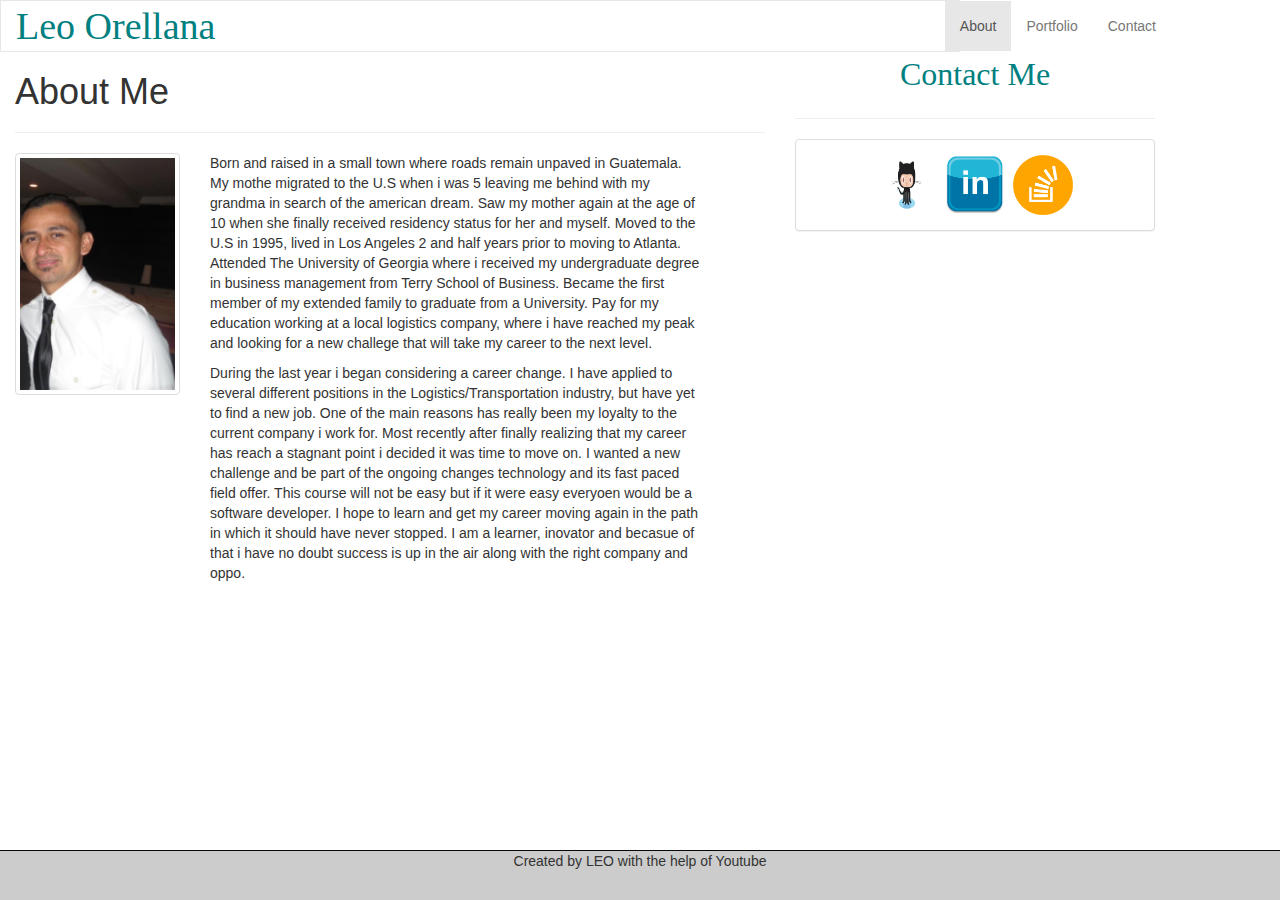
==== aboutme.html @ 57402f6b "boostrap port" ====
<!doctype html>
<html lang="en">
<head>
    <meta charset="UTF-8">
    <meta name="viewport"
          content="width=device-width, user-scalable=no, initial-scale=1.0, maximum-scale=1.0, minimum-scale=1.0">
    <meta http-equiv="X-UA-Compatible" content="ie=edge">
    <title>About Me</title>
    <link rel="stylesheet" href="https://maxcdn.bootstrapcdn.com/bootstrap/3.3.6/css/bootstrap.min.css">
    <link rel="stylesheet" href="index.css"

</head>
<body>

<nav class="navbar navbar-default">
    <div class="container">
        <div class="navbar-header">
            <a class="navbar-brand" href="#">Leo Orellana</a>

        </div>
        <ul class="nav navbar-nav navbar-right">
            <li class="active"><a href="./">About<span class="sr-only">(current)</span></a></li>
            <li><a href="../navbar-static-top/">Portfolio</a></li>
            <li><a href="../navbar-fixed-top/">Contact</a></li>
        </ul>
    </div>
</nav>
<div class="container">
    <div class="row">
        <div class="my col-md-8">
            <h1>About Me</h1>

            <hr>
            <div class="row">
                <div class="col-md-3">
                    <img class="img img-thumbnail" src="images/IMG_2137.jpg" alt ="">
                </div>
                <div class="col-md-8">
                    <p>Born and raised in a small town where roads remain unpaved in Guatemala.  My mothe migrated to the U.S when i was 5
                        leaving me behind with my grandma in search of the american dream.  Saw my mother again at the age of 10 when she
                        finally received residency status for her and myself.  Moved to the U.S in 1995, lived in Los Angeles 2 and half years
                        prior to moving to Atlanta.  Attended The University of Georgia where i received my undergraduate degree in business
                        management from Terry School of Business.  Became the first member of my extended family to graduate from a University.
                        Pay for my education working at a local logistics company, where i have reached my peak and looking for a new challege
                        that will take my career to the next level.</p>
                    <p>During the last year i began considering a career change.  I have applied to several different positions in the
                        Logistics/Transportation industry, but have yet to find a new job.  One of the main reasons has really been my
                        loyalty to the current company i work for.  Most recently after finally realizing that my career has reach a stagnant
                        point i decided it was time to move on.  I wanted a new challenge and be part of the ongoing changes technology
                        and its fast paced field offer.  This course will not be easy but if it were easy everyoen would be a software developer.
                        I hope to learn and get my career moving again in the path in which it should have never stopped.  I am a learner,
                        inovator and becasue of that i have no doubt success is up in the air along with the right company and oppo.

                    </p>
                </div>

            </div>

        </div>
        <div  class="container">
            <div class="row">
                <div class="col-md-4">
                    <p>Contact Me</p>
                    <hr>

                    <div class="panel panel-default">
                        <div class="panel-body">
                            <div class="text-center">
                                <img class="" src="images/github-octocat.png" alt="" style="width: 60px; height: 60px">
                                <img class="" src="images/LinkedIn-emblem.jpg" alt=""style="width: 60px; height: 60px">
                                <img class="" src="images/stackoverflow.jpd.png" alt=""style="width: 60px; height: 60px">
                            </div>
                        </div>
                    </div>
                </div>
            </div>
        </div>
    </div>

    <div class="row">
        <div class="col-lg-12">
    </div>
</div>


<div class="navbar navbar-inverse navbar-fixed-bottom" style="background:#cccccc">
    <div class="container">
    </div>
    <p>
        Created by LEO with the help of Youtube
    </p>
</div>
</body>

</html>
---- index.css ----
col-sm-8{
    font-family: "italic";
}


.navbar {
    margin-right: auto;
    margin-bottom: 0;
    border-radius: 0;
    text-align: right;
}

.navbar-default{
    background: white;
}

.navbar-default .navbar-brand{
    color: teal;
    font-size: 38px;
    font-family: Georgia;
}

body{
    width: 960px;
}
.navbar-fixed-bottom{
    text-align: center;
}

.col-md-8{
    font-family: Arial;
}

.col-md-4{
    font-size: 32px;
    color: teal;
    font-family: "Times New Roman";
    text-align: center;

}
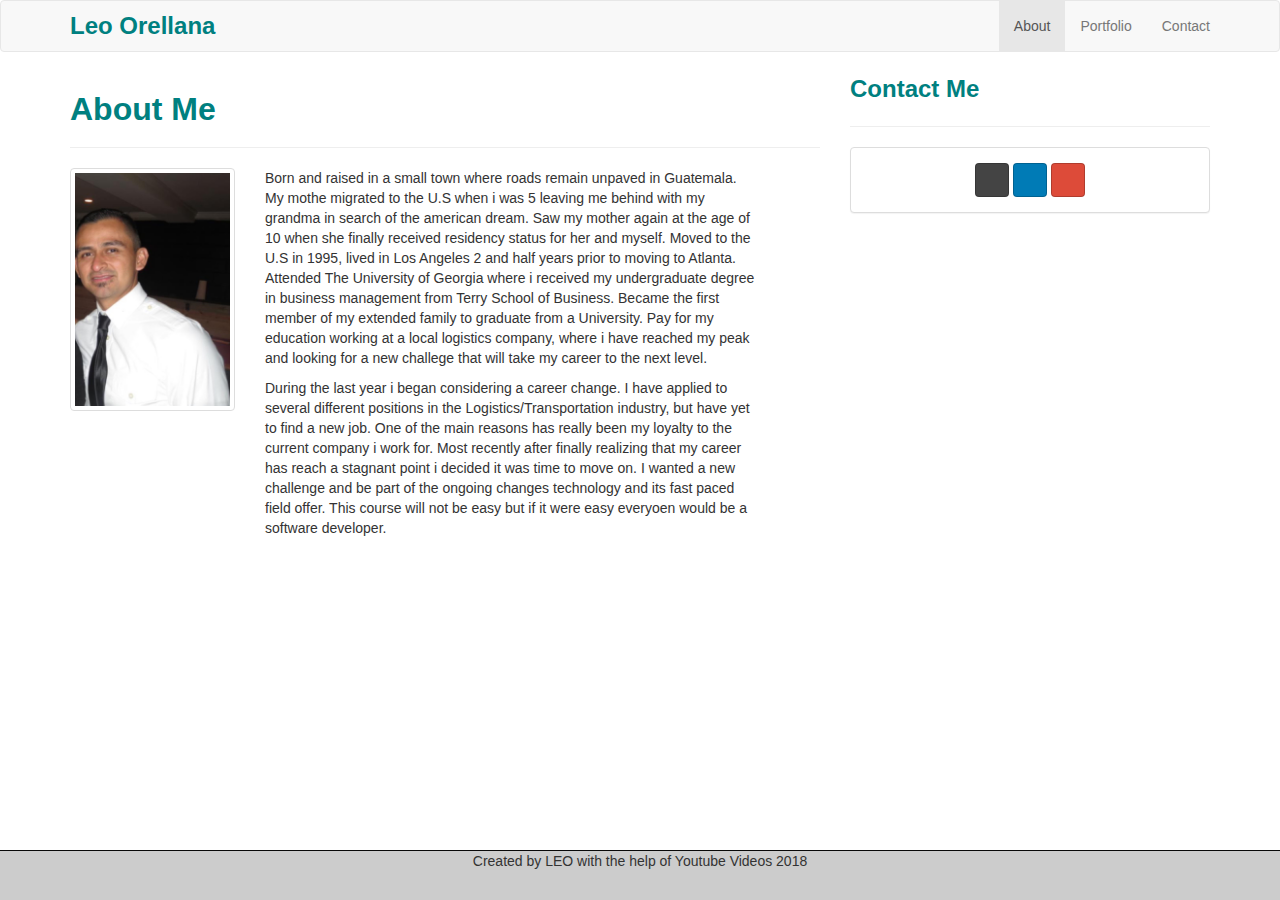
==== commit 937203e8: "update2" ====
--- a/aboutme.html
+++ b/aboutme.html
@@ -6,8 +6,11 @@
           content="width=device-width, user-scalable=no, initial-scale=1.0, maximum-scale=1.0, minimum-scale=1.0">
     <meta http-equiv="X-UA-Compatible" content="ie=edge">
     <title>About Me</title>
+
     <link rel="stylesheet" href="https://maxcdn.bootstrapcdn.com/bootstrap/3.3.6/css/bootstrap.min.css">
-    <link rel="stylesheet" href="index.css"
+    <link href="https://fonts.googleapis.com/css?family=Slabo+27px" rel="stylesheet">
+    <link rel="stylesheet" href="bootstrap-social.css">
+
 
 </head>
 <body>
@@ -15,7 +18,7 @@
 <nav class="navbar navbar-default">
     <div class="container">
         <div class="navbar-header">
-            <a class="navbar-brand" href="#">Leo Orellana</a>
+            <a class="navbar-brand" href="#" style="font-size: x-large; color: teal; font-weight: bold;">Leo Orellana</a>
 
         </div>
         <ul class="nav navbar-nav navbar-right">
@@ -28,12 +31,12 @@
 <div class="container">
     <div class="row">
         <div class="my col-md-8">
-            <h1>About Me</h1>
+            <h1 style="font-size: xx-large; color: teal; font-weight: bold;">About Me</h1>
 
             <hr>
             <div class="row">
                 <div class="col-md-3">
-                    <img class="img img-thumbnail" src="images/IMG_2137.jpg" alt ="">
+                    <img class="img img-thumbnail" src="images/IMG_2137.jpg" class="img-responsive">
                 </div>
                 <div class="col-md-8">
                     <p>Born and raised in a small town where roads remain unpaved in Guatemala.  My mothe migrated to the U.S when i was 5
@@ -48,8 +51,7 @@
                         loyalty to the current company i work for.  Most recently after finally realizing that my career has reach a stagnant
                         point i decided it was time to move on.  I wanted a new challenge and be part of the ongoing changes technology
                         and its fast paced field offer.  This course will not be easy but if it were easy everyoen would be a software developer.
-                        I hope to learn and get my career moving again in the path in which it should have never stopped.  I am a learner,
-                        inovator and becasue of that i have no doubt success is up in the air along with the right company and oppo.
+
 
                     </p>
                 </div>
@@ -57,18 +59,25 @@
             </div>
 
         </div>
+
         <div  class="container">
             <div class="row">
                 <div class="col-md-4">
-                    <p>Contact Me</p>
+                    <p style="font-size: x-large; color: teal; font-weight: bold;">Contact Me</p>
                     <hr>
 
                     <div class="panel panel-default">
                         <div class="panel-body">
                             <div class="text-center">
-                                <img class="" src="images/github-octocat.png" alt="" style="width: 60px; height: 60px">
-                                <img class="" src="images/LinkedIn-emblem.jpg" alt=""style="width: 60px; height: 60px">
-                                <img class="" src="images/stackoverflow.jpd.png" alt=""style="width: 60px; height: 60px">
+                                <a class="btn btn-social-icon btn-github">
+                                    <span class = "fa fa-github"></span>
+                                </a>
+                                <a class="btn btn-social-icon btn-linkedin">
+                                    <span class = "fa fa-linkedin"></span>
+                                </a>
+                                <a class="btn btn-social-icon btn-google">
+                                    <span class = "fa fa-google"></span>
+                                </a>
                             </div>
                         </div>
                     </div>
@@ -76,18 +85,14 @@
             </div>
         </div>
     </div>
-
-    <div class="row">
-        <div class="col-lg-12">
-    </div>
 </div>
 
 
 <div class="navbar navbar-inverse navbar-fixed-bottom" style="background:#cccccc">
     <div class="container">
     </div>
-    <p>
-        Created by LEO with the help of Youtube
+    <p style="text-align: center">
+        Created by LEO with the help of Youtube Videos 2018
     </p>
 </div>
 </body>
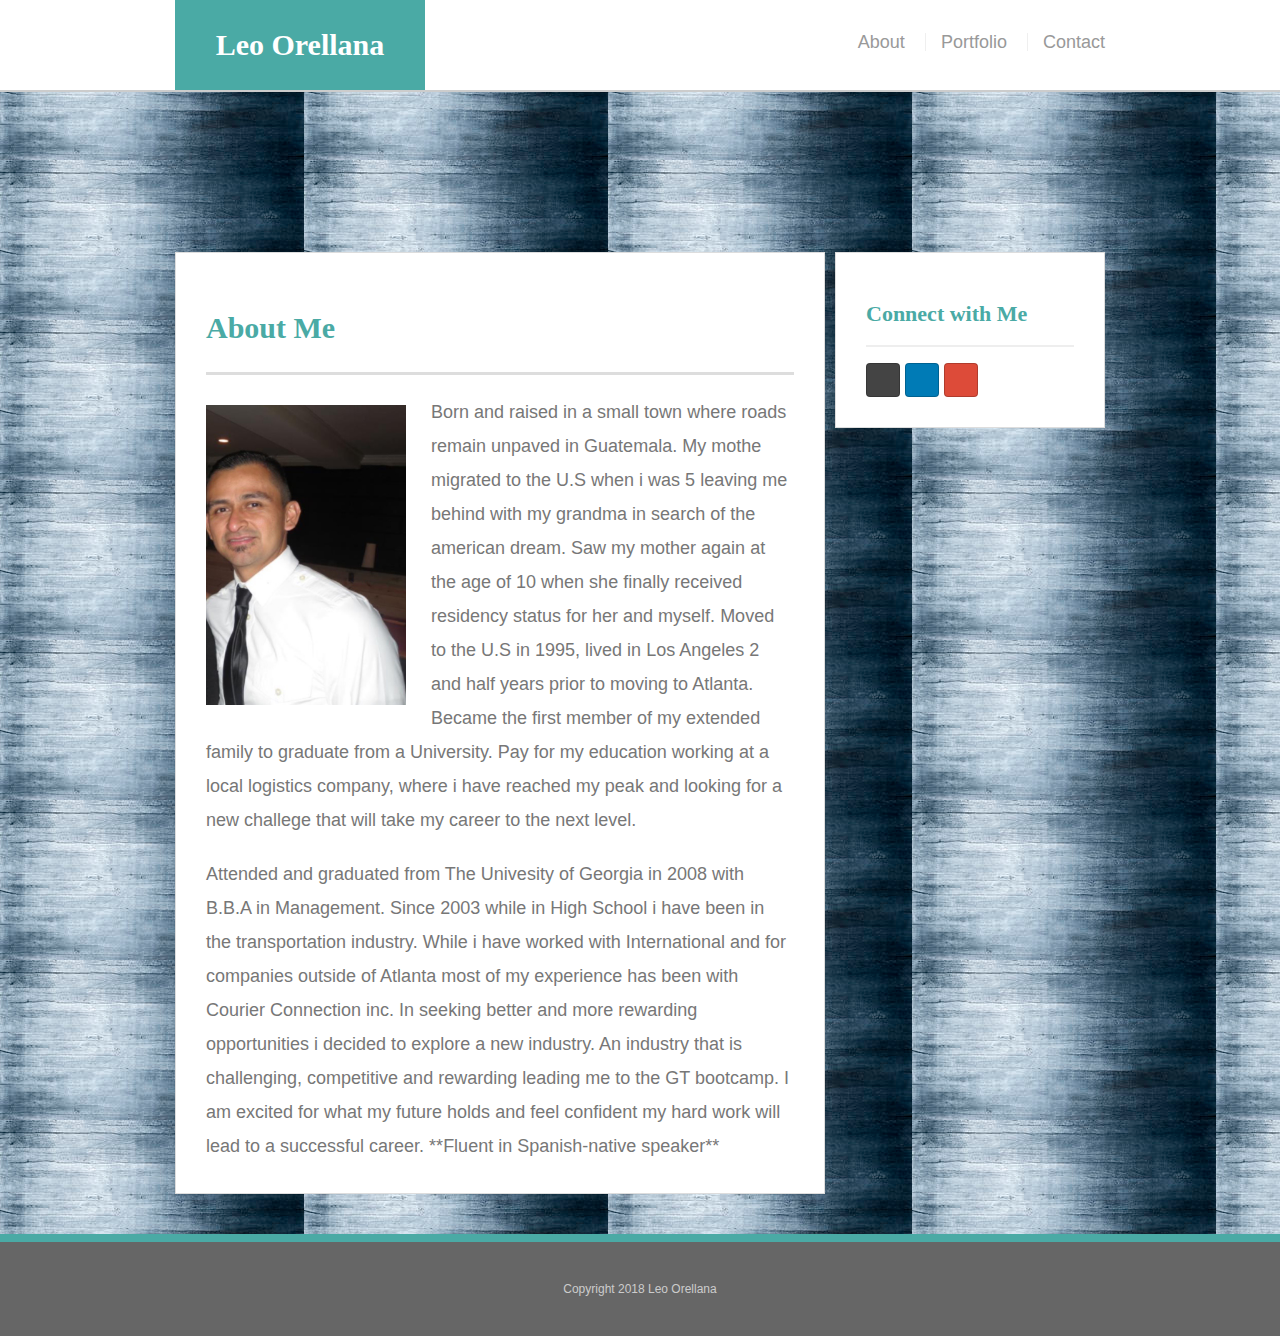
==== commit a9c84440: "update2" ====
--- a/aboutme.html
+++ b/aboutme.html
@@ -7,94 +7,71 @@
     <meta http-equiv="X-UA-Compatible" content="ie=edge">
     <title>About Me</title>
 
-    <link rel="stylesheet" href="https://maxcdn.bootstrapcdn.com/bootstrap/3.3.6/css/bootstrap.min.css">
+    <link rel="stylesheet" href="https://maxcdn.bootstrapcdn.com/bootstrap/3.3.7/css/bootstrap.min.css">
     <link href="https://fonts.googleapis.com/css?family=Slabo+27px" rel="stylesheet">
     <link rel="stylesheet" href="bootstrap-social.css">
-
+    <link rel="stylesheet" href="index.css">
 
 </head>
+
 <body>
 
-<nav class="navbar navbar-default">
-    <div class="container">
-        <div class="navbar-header">
-            <a class="navbar-brand" href="#" style="font-size: x-large; color: teal; font-weight: bold;">Leo Orellana</a>
+<header id="Header">
+    <div class="container" class="col-md-12">
+        <a href="index.html" id="logo">Leo Orellana</a>
+        <nav>
+            <a href="index.html">About</a>
+            <a href="portfolio.html">Portfolio</a>
+            <a href="contact.html">Contact</a>
+        </nav>
+    </div>
+</header>
 
+<div id="main-container" class="container">
+    <section class="main-section">
+        <h1>About Me</h1>
+
+        <img src="images/IMG_2137.jpg" class="auth-image" alt="Your Name">
+
+        <p>Born and raised in a small town where roads remain unpaved in Guatemala.  My mothe migrated to the U.S when i was 5
+            leaving me behind with my grandma in search of the american dream.  Saw my mother again at the age of 10 when she
+            finally received residency status for her and myself.  Moved to the U.S in 1995, lived in Los Angeles 2 and half years
+            prior to moving to Atlanta.  Became the first member of my extended family to graduate from a University.
+            Pay for my education working at a local logistics company, where i have reached my peak and looking for a new challege
+            that will take my career to the next level.</p>
+        <p>Attended and graduated from The Univesity of Georgia in 2008 with B.B.A in Management.  Since 2003 while in High School i have been
+            in the transportation industry.  While i have worked with International and for companies outside of Atlanta most of my
+            experience has been with Courier Connection inc.  In seeking better and more rewarding opportunities i decided to explore
+            a new industry.  An industry that is challenging, competitive and rewarding leading me to the GT bootcamp.  I am excited
+            for what my future holds and feel confident my hard work will lead to a successful career.
+
+            **Fluent in Spanish-native speaker**
+
+        </p>
+    </section>
+
+    <section class="sidebar">
+        <div id="connect">
+            <h2>Connect with Me</h2>
+
+            <a class="btn btn-social-icon btn-github">
+                <span class = "fa fa-github"></span>
+            </a>
+            <a class="btn btn-social-icon btn-linkedin">
+                <span class = "fa fa-linkedin"></span>
+            </a>
+            <a class="btn btn-social-icon btn-google">
+                <span class = "fa fa-google"></span>
+            </a>
         </div>
-        <ul class="nav navbar-nav navbar-right">
-            <li class="active"><a href="./">About<span class="sr-only">(current)</span></a></li>
-            <li><a href="../navbar-static-top/">Portfolio</a></li>
-            <li><a href="../navbar-fixed-top/">Contact</a></li>
-        </ul>
-    </div>
-</nav>
-<div class="container">
-    <div class="row">
-        <div class="my col-md-8">
-            <h1 style="font-size: xx-large; color: teal; font-weight: bold;">About Me</h1>
-
-            <hr>
-            <div class="row">
-                <div class="col-md-3">
-                    <img class="img img-thumbnail" src="images/IMG_2137.jpg" class="img-responsive">
-                </div>
-                <div class="col-md-8">
-                    <p>Born and raised in a small town where roads remain unpaved in Guatemala.  My mothe migrated to the U.S when i was 5
-                        leaving me behind with my grandma in search of the american dream.  Saw my mother again at the age of 10 when she
-                        finally received residency status for her and myself.  Moved to the U.S in 1995, lived in Los Angeles 2 and half years
-                        prior to moving to Atlanta.  Attended The University of Georgia where i received my undergraduate degree in business
-                        management from Terry School of Business.  Became the first member of my extended family to graduate from a University.
-                        Pay for my education working at a local logistics company, where i have reached my peak and looking for a new challege
-                        that will take my career to the next level.</p>
-                    <p>During the last year i began considering a career change.  I have applied to several different positions in the
-                        Logistics/Transportation industry, but have yet to find a new job.  One of the main reasons has really been my
-                        loyalty to the current company i work for.  Most recently after finally realizing that my career has reach a stagnant
-                        point i decided it was time to move on.  I wanted a new challenge and be part of the ongoing changes technology
-                        and its fast paced field offer.  This course will not be easy but if it were easy everyoen would be a software developer.
-
-
-                    </p>
-                </div>
-
-            </div>
-
-        </div>
-
-        <div  class="container">
-            <div class="row">
-                <div class="col-md-4">
-                    <p style="font-size: x-large; color: teal; font-weight: bold;">Contact Me</p>
-                    <hr>
-
-                    <div class="panel panel-default">
-                        <div class="panel-body">
-                            <div class="text-center">
-                                <a class="btn btn-social-icon btn-github">
-                                    <span class = "fa fa-github"></span>
-                                </a>
-                                <a class="btn btn-social-icon btn-linkedin">
-                                    <span class = "fa fa-linkedin"></span>
-                                </a>
-                                <a class="btn btn-social-icon btn-google">
-                                    <span class = "fa fa-google"></span>
-                                </a>
-                            </div>
-                        </div>
-                    </div>
-                </div>
-            </div>
-        </div>
-    </div>
+    </section>
 </div>
 
-
-<div class="navbar navbar-inverse navbar-fixed-bottom" style="background:#cccccc">
+<footer>
     <div class="container">
+        Copyright 2018 Leo Orellana
     </div>
-    <p style="text-align: center">
-        Created by LEO with the help of Youtube Videos 2018
-    </p>
-</div>
+</footer>
 </body>
 
 </html>--- a/index.css
+++ b/index.css
@@ -0,0 +1,239 @@
+body {
+    font-family: Georgia, "Helvetica Neue", Helvetica, sans-serif;
+    font-size: 18px;
+    line-height: 34px;
+    color: #777;
+    background: url("images/background.jpg");
+}
+
+* {
+    box-sizing: border-box;
+}
+
+/* general */
+
+.container {
+    width: 100%;
+    max-width: 960px;
+    margin: 0 auto;
+    clear: both;
+}
+
+h1,
+h2,
+h3,
+p {
+    margin-bottom: 20px;
+}
+
+p:last-child {
+    margin-bottom: 0;
+}
+
+h1,
+h2,
+h3 {
+    font-family: Georgia, Times, "Times New Roman", serif;
+    font-weight: 700;
+    color: #4aaaa5;
+}
+
+h1 {
+    padding-bottom: 20px;
+    font-size: 30px;
+    line-height: 49px;
+    border-bottom: 3px solid #ddd;
+}
+
+h2,
+h3 {
+    font-size: 22px;
+}
+
+/* header */
+
+#Header{
+    position: static;
+    z-index: 99;
+    width: 100%;
+    margin: 0 0 30px;
+    overflow: auto;
+    color: #fff;
+    background: #fff;
+    border-bottom: 2px solid #ccc;
+}
+
+#logo {
+    float: left;
+    width: 250px;
+    height: 90px;
+    font-family: Georgia, Times, "Times New Roman", serif;
+    font-size: 30px;
+    font-weight: 700;
+    line-height: 90px;
+    color: #fff;
+    text-align: center;
+    text-decoration: none;
+    background: #4aaaa5;
+}
+
+nav {
+    float: right;
+    margin-top: 25px;
+}
+
+nav a {
+    display: inline-block;
+    padding-left: 15px;
+    margin-left: 15px;
+    line-height: 18px;
+    color: #999;
+    text-decoration: none;
+    border-left: 1px solid #efefef;
+}
+
+nav a:first-child {
+    border-left: 0 none;
+}
+
+/* footer */
+
+footer {
+    padding: 30px 0;
+    clear: both;
+    font-size: 12px;
+    color: #fff;
+    color: #ccc;
+    text-align: center;
+    background: #666;
+    border-top: 8px solid #4aaaa5;
+}
+
+/* sidebar */
+
+.sidebar {
+    float: right;
+    width: 100%;
+    max-width: 270px;
+    padding: 30px;
+    margin-bottom: 20px;
+    background: #fff;
+    border: 1px solid #ddd;
+}
+
+h3,
+.sidebar h2 {
+    padding-bottom: 20px;
+    margin-bottom: 15px;
+    line-height: 22px;
+    border-bottom: 2px solid #eee;
+}
+
+.social {
+    width: 60px;
+    height: 60px;
+    margin-top: 8px;
+    margin-right: 5px;
+}
+
+.social:last-child {
+    margin-right: 0;
+}
+
+/* main */
+
+#main-container {
+    padding-top: 130px;
+}
+
+.main-section {
+    float: left;
+    width: 100%;
+    max-width: 650px;
+    padding: 30px;
+    margin: 0 0 40px;
+    background: #fff;
+    border: 1px solid #ddd;
+}
+
+/* portfolio page */
+
+.work {
+    position: relative;
+    float: left;
+    width: 274px;
+    margin: 20px 0 25px;
+    overflow: auto;
+}
+
+.work:nth-child(even) {
+    margin-right: 40px;
+}
+
+.work img {
+    width: 100%;
+    border: 0 none;
+    opacity: 0.8;
+}
+
+.work h3 {
+    position: absolute;
+    bottom: 20px;
+    width: 100%;
+    padding: 15px;
+    margin-bottom: 0;
+    font-weight: 300;
+    line-height: 30px;
+    color: #fff;
+    text-align: center;
+    background: #4aaaa5;
+    border-bottom: 0;
+}
+
+.auth-image {
+    float: left;
+    width: 200px;
+    height: auto;
+    margin-top: 10px;
+    margin-right: 25px;
+}
+
+/* contact page */
+
+#contact-form ul {
+    margin-bottom: 20px;
+}
+
+#contact-form li {
+    margin-bottom: 10px;
+}
+
+label,
+input[type=text],
+input[type=email],
+textarea {
+    display: block;
+    width: 100%;
+}
+
+input[type=text],
+input[type=email],
+textarea {
+    height: 35px;
+    padding: 0 10px;
+    font-size: 14px;
+    border: 1px solid #ddd;
+}
+
+textarea {
+    height: 200px;
+}
+
+input[type=submit] {
+    padding: 10px 30px;
+    font-size: 18px;
+    color: #fff;
+    cursor: pointer;
+    background: #4aaaa5;
+    border: 0 none;
+}